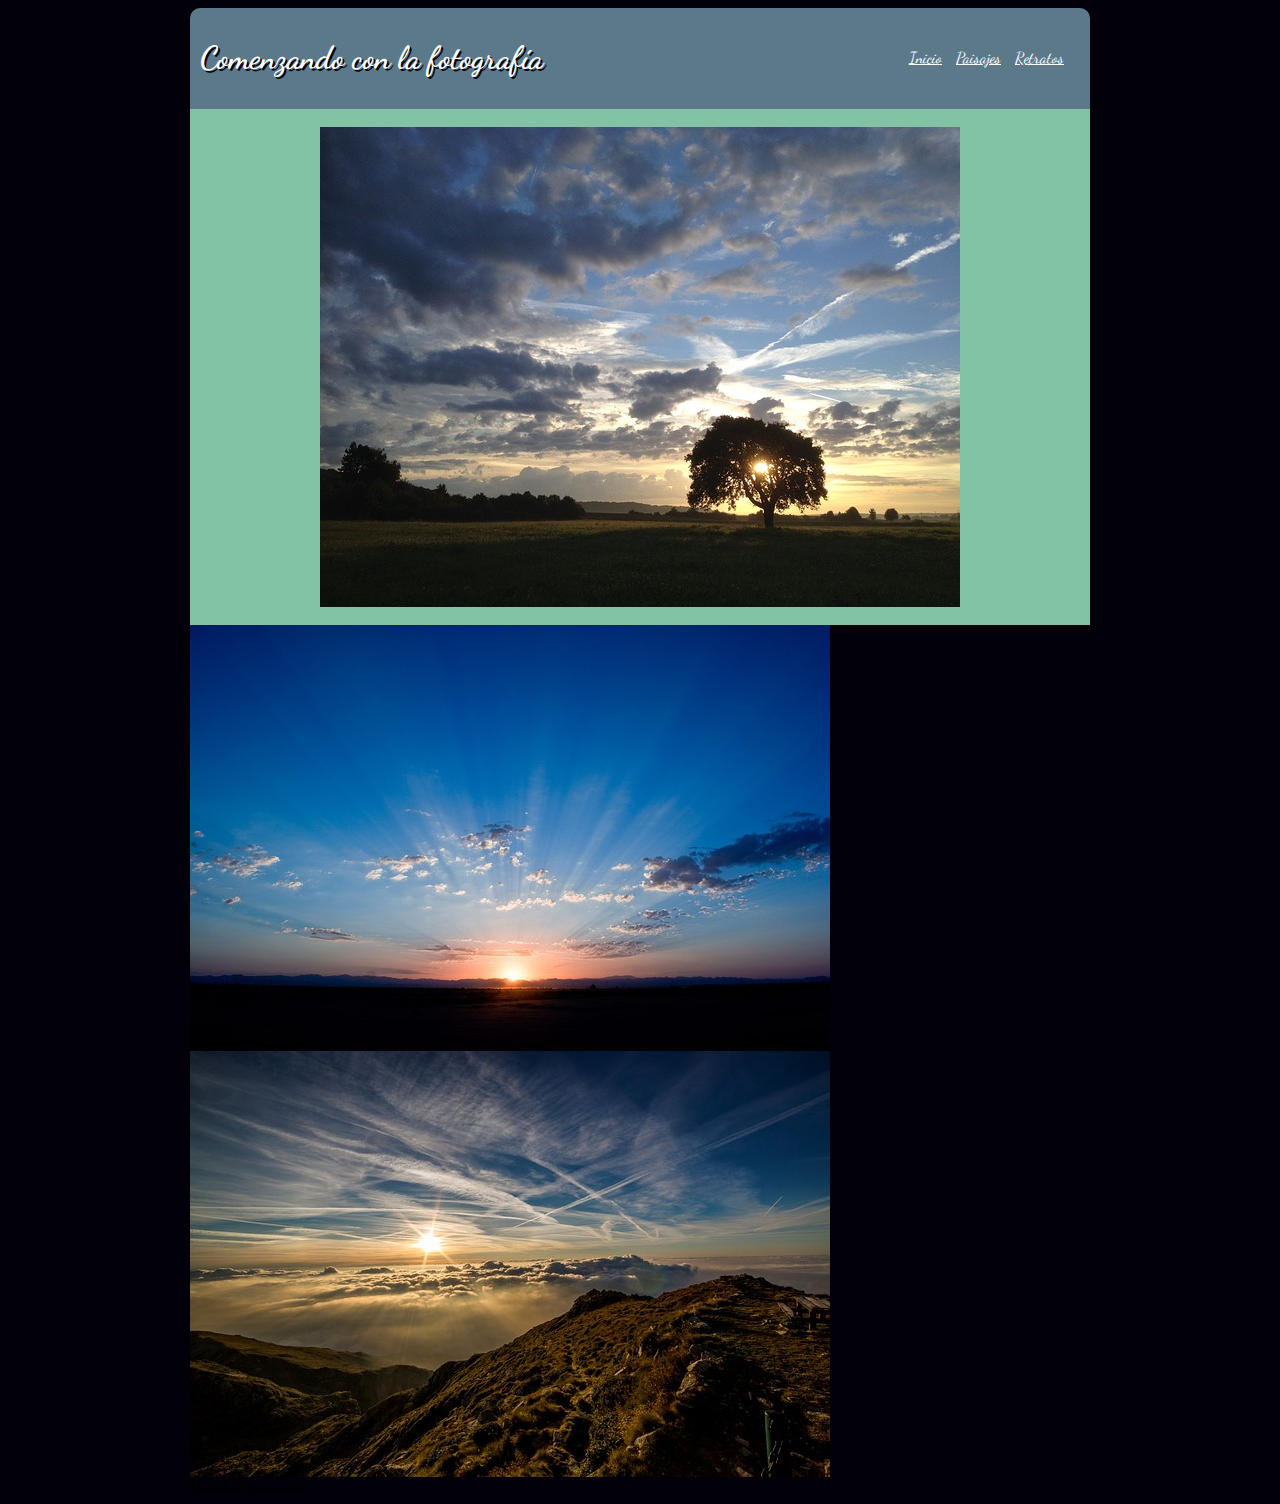
==== CSS y Diseño Web Responsive/index.html @ 0837ef5e "implementacion de index" ====
<html>
	<head>
		<meta name="viewport" content="width=device-width, initial-scale=1.0">
		<title>Comenzando con la fotografia</title>
		<link rel="stylesheet" href="css/estilos.css">
		<link href='https://fonts.googleapis.com/css?family=Dancing+Script' rel='stylesheet' type='text/css'>
		<meta charset="utf-8">
	</head>
	<body>
		<div class="wrapper">
			<header>
				<h1>
					Comenzando con la fotografía
				</h1>
				<nav>
	        <ul class="menu">
	          <li><a href="index.html">Inicio</a></li>
	          <li><a href="/paisajes.html">Paisajes</a></li>
	          <li><a href="/retratos.html">Retratos</a></li>
	        </ul>
      	</nav>
			</header>
			<section id="imagenCentral">
				<img src="imagenes/imagen1.jpg" >
			</section>
			<section id="imagenSecundaria">
				<img src="imagenes/imagen2.jpg" >
				<img src="imagenes/imagen3.jpg" >
			</section>
			<footer>
				Derechos Reservados
			</footer>
		</div>
	</body>
</html>
---- CSS y Diseño Web Responsive/css/estilos.css ----
body{
	font-family: 'Dancing Script';
	background-color: #02010a;
}
.wrapper{
	width: 900px;
	margin: auto;
}
header{
	background-color: #5b7989;
	border-radius: 10px 10px 0px 0px;
	padding: 10px;
	display: flex;
	flex-direction: row;
}
header h1{
	color: white;
	text-shadow: 2px 2px #02010a;
	width: 80%;
}

header nav{
	width: 20%;
}

.menu  {
	margin-top: 17%;
	list-style: none;
	padding: 0;
}

.menu li{
	display: inline;
}

.menu li a{
	color: white;
	margin: 5px;
}

.menu li a:visited{
	text-decoration: none;
}

#imagenCentral{
	background-color: #82c3a6;
	text-align: center;
	padding: 2%;
}
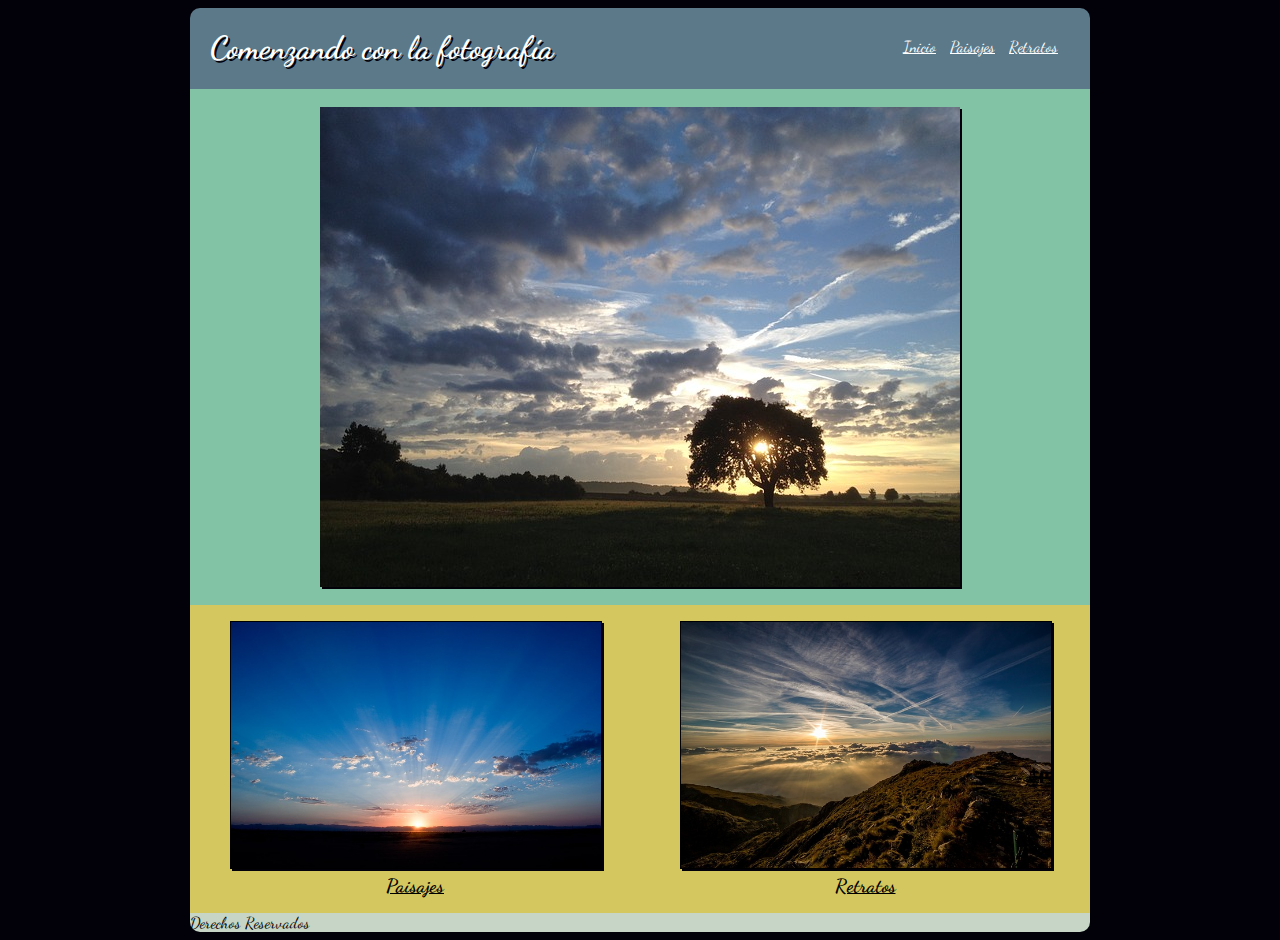
==== commit 70bdac83: "termino de seccion intermadia" ====
--- a/CSS y Diseño Web Responsive/index.html
+++ b/CSS y Diseño Web Responsive/index.html
@@ -21,11 +21,25 @@
       	</nav>
 			</header>
 			<section id="imagenCentral">
-				<img src="imagenes/imagen1.jpg" >
+				<img src="imagenes/imagen1.jpg" alt="Paisaje grande"/>
 			</section>
 			<section id="imagenSecundaria">
-				<img src="imagenes/imagen2.jpg" >
-				<img src="imagenes/imagen3.jpg" >
+				<div>
+					<a href="#">
+						<figure>
+							<img id="imagen2" src="imagenes/imagen2.jpg" alt="Paisajes"/>
+							<figcaption><strong>Paisajes</strong></figcaption>
+						</figure>
+					</a>
+				</div>
+				<div>
+					<a href="#">
+						<figure>
+							<img id="imagen3" src="imagenes/imagen3.jpg" alt="Retratos"/>
+							<figcaption><strong>Retratos</strong></figcaption>
+						</figure>
+					</a>
+				</div>
 			</section>
 			<footer>
 				Derechos Reservados
--- a/CSS y Diseño Web Responsive/css/estilos.css
+++ b/CSS y Diseño Web Responsive/css/estilos.css
@@ -9,7 +9,7 @@
 header{
 	background-color: #5b7989;
 	border-radius: 10px 10px 0px 0px;
-	padding: 10px;
+	padding: 0px 20px 0px 20px;
 	display: flex;
 	flex-direction: row;
 }
@@ -47,3 +47,61 @@
 	text-align: center;
 	padding: 2%;
 }
+
+#imagenCentral img{
+	box-shadow:2px 2px #02010a;
+}
+
+#imagenSecundaria{
+	background-color: #d5c75f;
+
+	display: flex;
+	flex-direction: row;
+}
+
+#imagenSecundaria div{
+	width: 50%;
+	text-align: center;
+	display: flex;
+	flex-direction: column;
+}
+
+#imagenSecundaria #imagen2{
+	width: 100%;
+	border: solid 1px black;
+	box-shadow: 2px 2px #02010a;
+	transition-property: transform, box-shadow;
+	transition-duration: 1s, 1s;
+}
+
+#imagenSecundaria #imagen2:hover{
+	transform: rotate(10deg);
+	box-shadow:2px 2px #82c3a6;
+}
+
+#imagenSecundaria #imagen3{
+	width: 100%;
+	border: solid 1px black;
+	box-shadow:2px 2px #02010a;
+	transition-property: transform, box-shadow;
+	transition-duration: 1s, 1s;
+}
+
+#imagenSecundaria #imagen3:hover{
+	transform: translate(20px,-5px);
+	box-shadow:2px 2px #82c3a6;
+}
+
+#imagenSecundaria a{
+	color:black;
+}
+
+#imagenSecundaria figcaption{
+	margin-top: 5px;
+	font-size: 1.2em;
+}
+
+footer{
+	background-color: #C6d5c5;
+	border-radius: 0px 0px 10px 10px;
+}
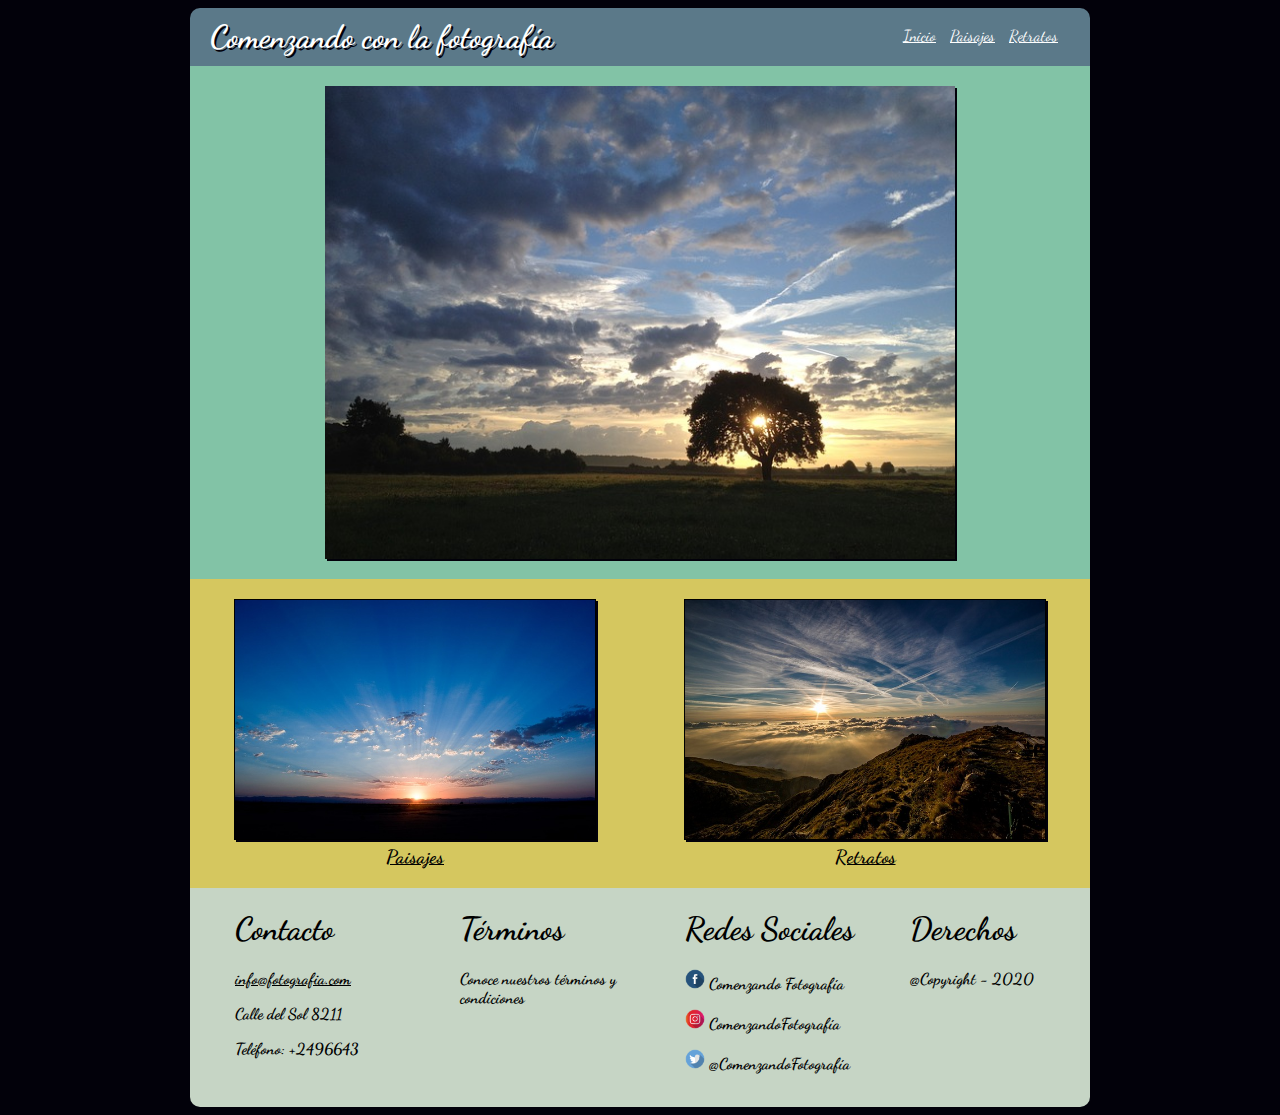
==== commit 4a1419a9: "index terminado" ====
--- a/CSS y Diseño Web Responsive/index.html
+++ b/CSS y Diseño Web Responsive/index.html
@@ -7,7 +7,7 @@
 		<meta charset="utf-8">
 	</head>
 	<body>
-		<div class="wrapper">
+		<div class="contenedor">
 			<header>
 				<h1>
 					Comenzando con la fotografía
@@ -42,7 +42,26 @@
 				</div>
 			</section>
 			<footer>
-				Derechos Reservados
+				<div class="contacto">
+					<h1>Contacto</h1>
+					<a href="mailto:info@fotografia.com">info@fotografia.com</a>
+					<p>Calle del Sol 8211</p>
+					<p>Teléfono: +2496643</p>
+				</div>
+				<div class="terminos">
+					<h1>Términos</h1>
+					<p>Conoce nuestros términos y condiciones</p>
+				</div>
+				<div class="redes">
+					<h1>Redes Sociales</h1>
+					<p><img id="facebook" src="imagenes/facebook.png" alt="facebook"/> Comenzando Fotografía</p>
+					<p><img id="instagram" src="imagenes/instagram.png" alt="instagram"/> ComenzandoFotografía</p>
+					<p><img id="twitter" src="imagenes/twitter.png" alt="twitter"/> @ComenzandoFotografía</p>
+				</div>
+				<div class="derechos">
+					<h1>Derechos</h1>
+					<p>@Copyright - 2020</p>
+				</div>
 			</footer>
 		</div>
 	</body>
--- a/CSS y Diseño Web Responsive/css/estilos.css
+++ b/CSS y Diseño Web Responsive/css/estilos.css
@@ -2,8 +2,8 @@
 	font-family: 'Dancing Script';
 	background-color: #02010a;
 }
-.wrapper{
-	width: 900px;
+.contenedor{
+	max-width: 900px;
 	margin: auto;
 }
 header{
@@ -17,6 +17,7 @@
 	color: white;
 	text-shadow: 2px 2px #02010a;
 	width: 80%;
+	margin: 10px 0px 10px 0px;
 }
 
 header nav{
@@ -24,7 +25,7 @@
 }
 
 .menu  {
-	margin-top: 17%;
+	margin-top: 18;
 	list-style: none;
 	padding: 0;
 }
@@ -45,11 +46,12 @@
 #imagenCentral{
 	background-color: #82c3a6;
 	text-align: center;
-	padding: 2%;
 }
 
 #imagenCentral img{
+	width: 70%;
 	box-shadow:2px 2px #02010a;
+	margin: 20px 0px 20px 0px;
 }
 
 #imagenSecundaria{
@@ -96,6 +98,14 @@
 	color:black;
 }
 
+#imagenSecundaria div a figure{
+	margin: 20px 0px 20px 0px;
+}
+
+#imagenSecundaria div a figure img{
+	max-width: 80%;
+}
+
 #imagenSecundaria figcaption{
 	margin-top: 5px;
 	font-size: 1.2em;
@@ -104,4 +114,71 @@
 footer{
 	background-color: #C6d5c5;
 	border-radius: 0px 0px 10px 10px;
+	display: flex;
+	flex-direction: row;
 }
+footer div{
+	width: 25%;
+	padding: 0% 0% 2% 5%;
+}
+
+footer div a{
+	color:black;
+	font-weight: bold;
+}
+
+footer p{
+	font-weight: bold;
+}
+
+footer p img{
+	width: 20px;
+}
+
+@media (max-width:900px) {
+	header{
+		text-align: center;
+		display: flex;
+		flex-direction: column;
+	}
+	header h1{
+		width: 100%;
+	}
+	header nav{
+		width: 100%;
+		margin-top:
+		display: flex;
+		flex-direction: row;
+
+	}
+	header nav .menu{
+		margin-top: 0%;
+	}
+
+	#imagenSecundaria{
+		display: flex;
+		flex-direction: column;
+	}
+
+	#imagenSecundaria div{
+		width: 100%;
+	}
+
+	#imagenSecundaria div a figure img{
+		max-width: 90%;
+		width: 90%;
+	}
+	#imagenCentral img{
+		width: 90%;
+	}
+
+	footer{
+		display: flex;
+		flex-direction: column;
+	}
+
+	footer div{
+		width: 100%;
+		padding: 0% 0% 2% 10%;
+	}
+}
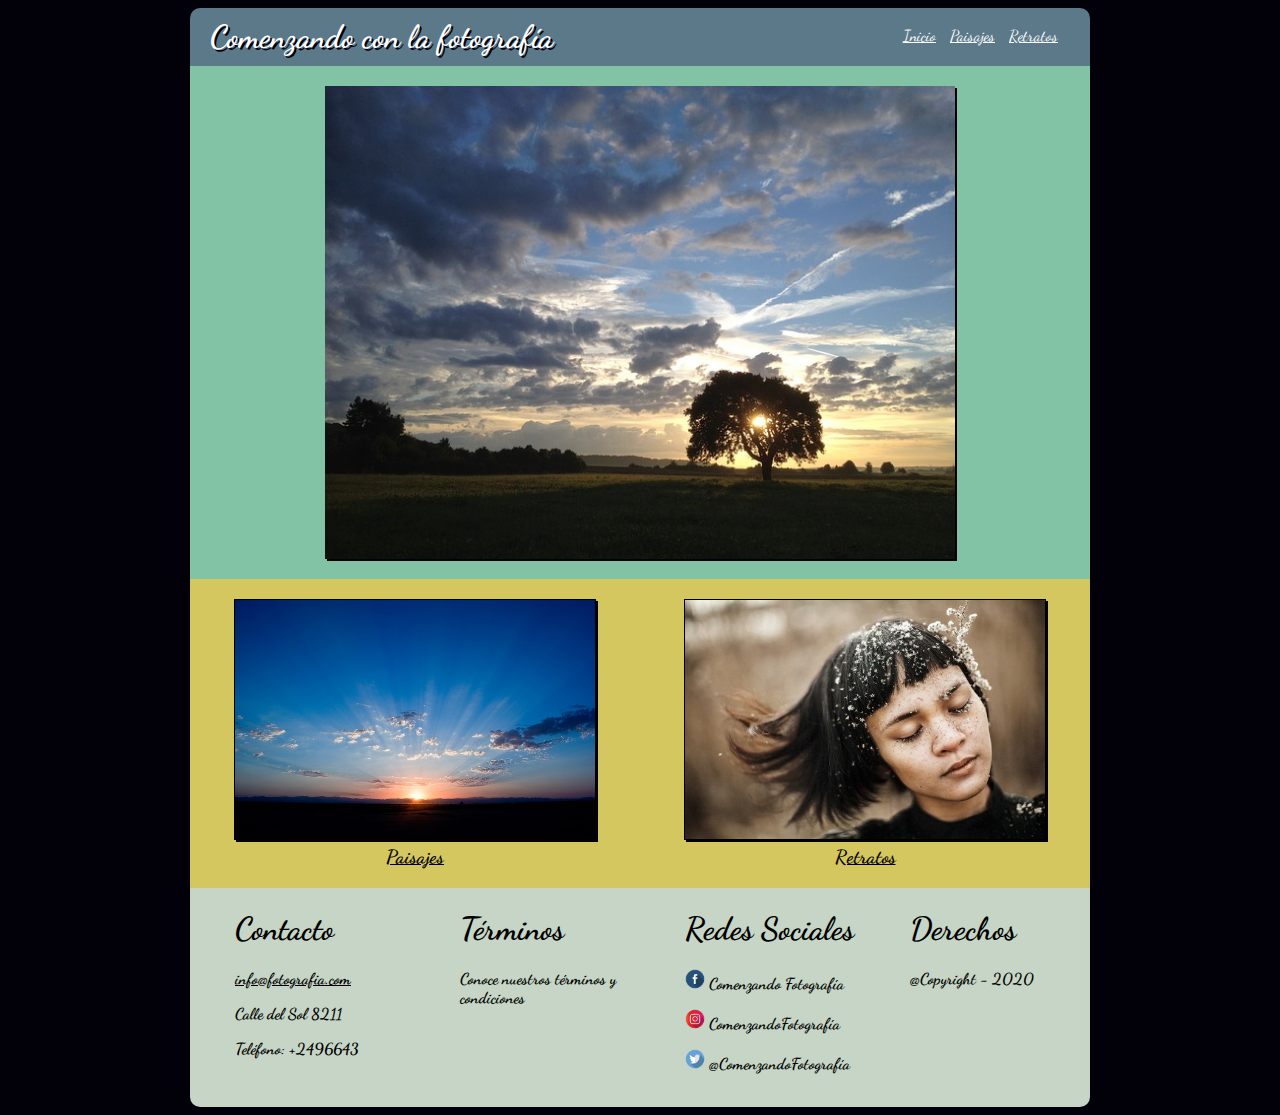
==== commit 48ff37e5: "termino paginas secundarias" ====
--- a/CSS y Diseño Web Responsive/index.html
+++ b/CSS y Diseño Web Responsive/index.html
@@ -15,8 +15,8 @@
 				<nav>
 	        <ul class="menu">
 	          <li><a href="index.html">Inicio</a></li>
-	          <li><a href="/paisajes.html">Paisajes</a></li>
-	          <li><a href="/retratos.html">Retratos</a></li>
+	          <li><a href="html/paisajes.html">Paisajes</a></li>
+	          <li><a href="html/retratos.html">Retratos</a></li>
 	        </ul>
       	</nav>
 			</header>
@@ -25,7 +25,7 @@
 			</section>
 			<section id="imagenSecundaria">
 				<div>
-					<a href="#">
+					<a href="html/paisajes.html">
 						<figure>
 							<img id="imagen2" src="imagenes/imagen2.jpg" alt="Paisajes"/>
 							<figcaption><strong>Paisajes</strong></figcaption>
@@ -33,7 +33,7 @@
 					</a>
 				</div>
 				<div>
-					<a href="#">
+					<a href="html/retratos.html">
 						<figure>
 							<img id="imagen3" src="imagenes/imagen3.jpg" alt="Retratos"/>
 							<figcaption><strong>Retratos</strong></figcaption>
--- a/CSS y Diseño Web Responsive/css/estilos.css
+++ b/CSS y Diseño Web Responsive/css/estilos.css
@@ -5,6 +5,7 @@
 .contenedor{
 	max-width: 900px;
 	margin: auto;
+	animation: rebote 2s;
 }
 header{
 	background-color: #5b7989;
@@ -39,7 +40,7 @@
 	margin: 5px;
 }
 
-.menu li a:visited{
+.menu li a:visited, .menu li{
 	text-decoration: none;
 }
 
@@ -135,6 +136,39 @@
 	width: 20px;
 }
 
+#contenidoPaisajes, #contenidoRetratos{
+	background-color: #82c3a6;
+	display: flex;
+	flex-direction: row;
+	flex-wrap: wrap;
+}
+
+#contenidoPaisajes div, #contenidoRetratos div{
+	width: 33%;
+	text-align: center;
+	padding: 20px 0px 20px 0px;
+}
+
+#contenidoPaisajes div img, #contenidoRetratos div img{
+	width: 80%;
+	box-shadow:2px 2px #02010a;
+}
+
+#imagenp1, #imagenr1{
+	-webkit-filter: blur(10px);
+	filter: blur(10px);
+}
+
+#imagenp2, #imagenp4, #imagenp6, #imagenr2, #imagenr4, #imagenr6{
+	-webkit-filter: grayscale(100%);
+	filter: grayscale(100%);
+}
+
+#imagenp3, #imagenr3{
+	-webkit-filter: sepia(90%);
+	filter: sepia(90%);
+}
+
 @media (max-width:900px) {
 	header{
 		text-align: center;
@@ -155,12 +189,12 @@
 		margin-top: 0%;
 	}
 
-	#imagenSecundaria{
+	#imagenSecundaria, #contenidoPaisajes, #contenidoRetratos{
 		display: flex;
 		flex-direction: column;
 	}
 
-	#imagenSecundaria div{
+	#imagenSecundaria div, #contenidoPaisajes div, #contenidoRetratos div{
 		width: 100%;
 	}
 
@@ -182,3 +216,15 @@
 		padding: 0% 0% 2% 10%;
 	}
 }
+
+@-webkit-keyframes rebote {
+	0% {
+		margin-top: 150%;
+	}
+	60% {
+		margin-top: -5%;
+	}
+	100% {
+		margin-top: 0%;
+	}
+}
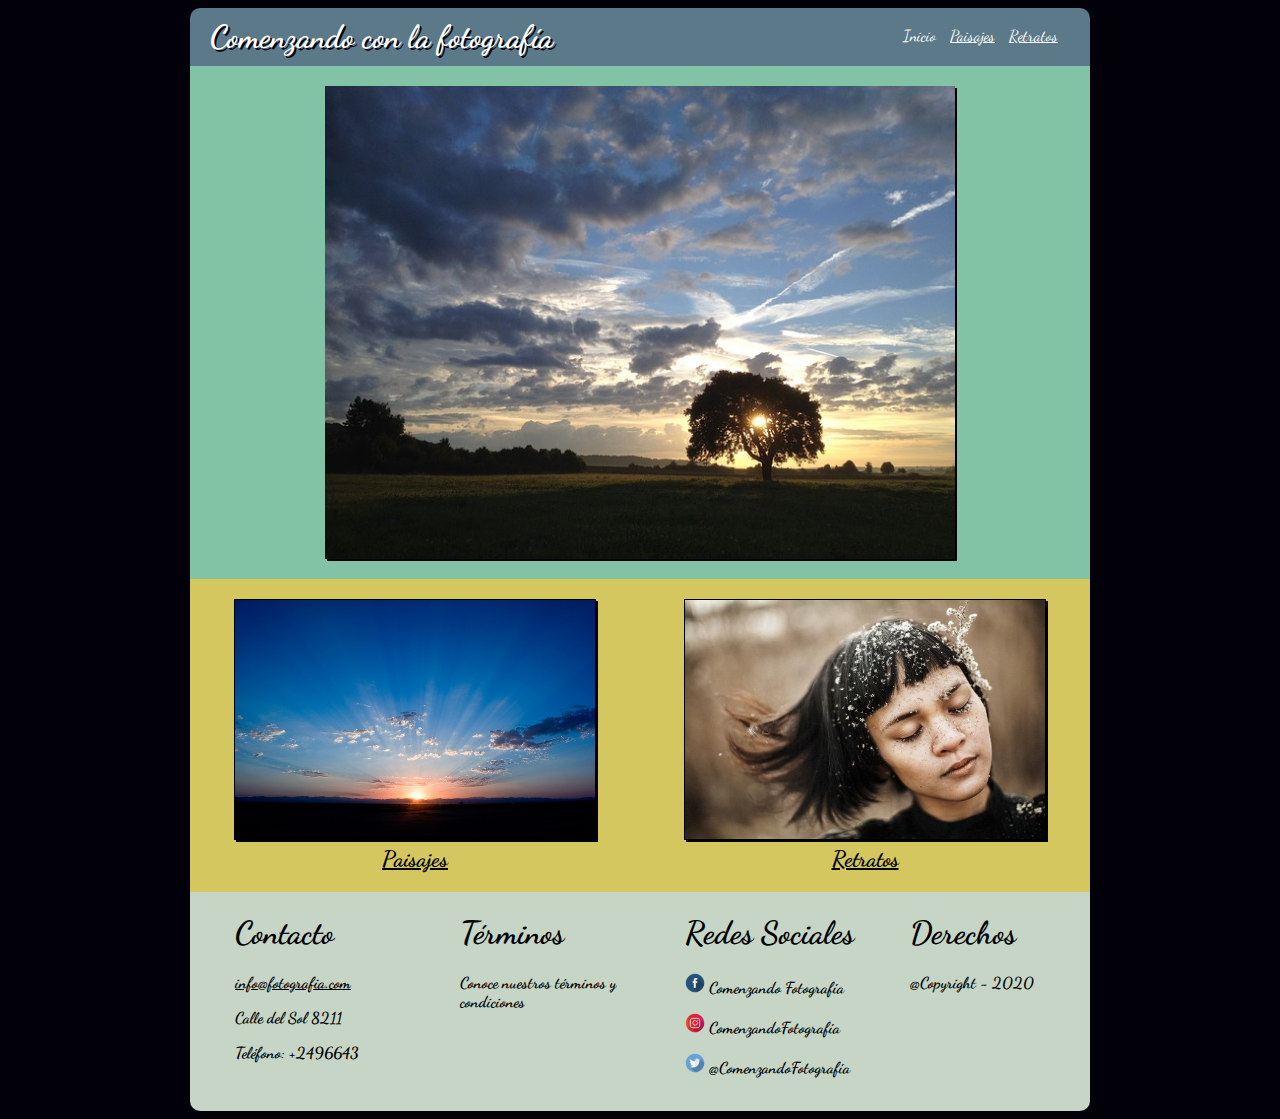
==== commit 0e8dbb57: "Fin de proyecto" ====
--- a/CSS y Diseño Web Responsive/index.html
+++ b/CSS y Diseño Web Responsive/index.html
@@ -14,7 +14,7 @@
 				</h1>
 				<nav>
 	        <ul class="menu">
-	          <li><a href="index.html">Inicio</a></li>
+	          <li><a class="active" href="index.html">Inicio</a></li>
 	          <li><a href="html/paisajes.html">Paisajes</a></li>
 	          <li><a href="html/retratos.html">Retratos</a></li>
 	        </ul>
--- a/CSS y Diseño Web Responsive/css/estilos.css
+++ b/CSS y Diseño Web Responsive/css/estilos.css
@@ -40,7 +40,7 @@
 	margin: 5px;
 }
 
-.menu li a:visited, .menu li{
+.active{
 	text-decoration: none;
 }
 
@@ -109,7 +109,7 @@
 
 #imagenSecundaria figcaption{
 	margin-top: 5px;
-	font-size: 1.2em;
+	font-size: 1.4em;
 }
 
 footer{
